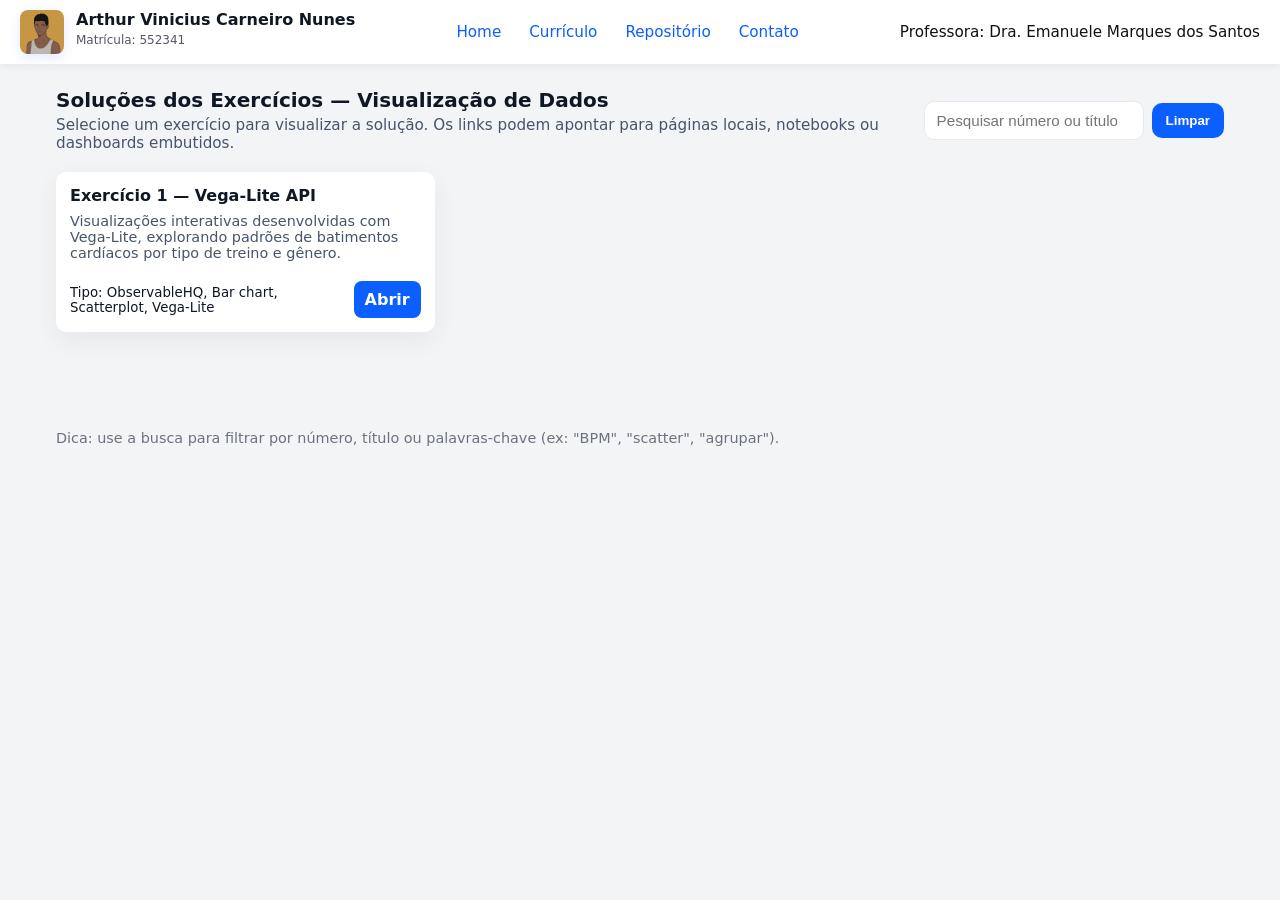
==== index.html @ 448f79f4 "Criação de Home" ====
<!doctype html>
<html lang="pt-BR">
<head>
    <meta charset="utf-8" />
    <meta name="viewport" content="width=device-width,initial-scale=1" />
    <title>Home — Visualização de Dados</title>
    <meta name="description" content="Página de seleção das soluções de exercícios da disciplina Visualização de Dados" />
    <link rel="stylesheet" href="general-style.css" />
    <link rel="stylesheet" href="style.css" />

</head>
<body>
    <header class="navbar" role="banner">
        <div class="brand" aria-hidden="false">
            <div class="logo" aria-hidden="true"></div>
            <div>
                <strong>Arthur Vinicius Carneiro Nunes</strong>
                <small class="matricula">Matrícula: 552341</small>
            </div>
        </div>

        <nav class="nav-center" aria-label="Navegação principal">
            <a href="index.html" class="nav-link">Home</a>
            <a href="https://docs.google.com/document/d/1iFbsFdSpxb3GoZ2gmL0Iv14Z0dz_1vMezDsFj870i80/edit?usp=sharing" target="_blank" class="nav-link">Currículo</a>
            <a href="https://github.com/ApenasUmSonhador/dataVis2025" target="_blank" class="nav-link">Repositório</a>
            <a href="mailto:arthurvininunes@gmail.com" class="nav-link">Contato</a>
        </nav>

        <div class="nav-right">
            <span class="professor">Professora: Dra. Emanuele Marques dos Santos</span>
        </div>
    </header>

    <main class="container" role="main">
        <div class="hero" aria-hidden="false">
            <div>
                <h1 class="title">Soluções dos Exercícios — Visualização de Dados</h1>
                <div class="subtitle">Selecione um exercício para visualizar a solução. Os links podem apontar para páginas locais, notebooks ou dashboards embutidos.</div>
            </div>

            <div class="search" role="search" aria-label="Pesquisar exercícios">
                <input id="filter" type="search" placeholder="Pesquisar número ou título" />
                <button id="clear" class="btn" type="button">Limpar</button>
            </div>
        </div>

        <section class="menu-grid" id="menu" aria-label="Menu de soluções">
            <article class="card" data-keywords="1 bpm medias treino barra">
                <h3>Exercício 1 — Vega-Lite API</h3>
                <p>Visualizações interativas desenvolvidas com Vega-Lite, explorando padrões de batimentos cardíacos por tipo de treino e gênero.</p>
                <div class="meta">
                    <small>Tipo: ObservableHQ, Bar chart, Scatterplot, Vega-Lite</small>
                    <a href="exercicios/01/index.html" class="primary" aria-label="Abrir solução do exercício 1">Abrir</a>
                </div>
            </article>
        </section>
    </main>

    <div class="hint">
        Dica: use a busca para filtrar por número, título ou palavras-chave (ex: "BPM", "scatter", "agrupar").
    </div>

    <script src="script.js"></script>
</body>
</html>
---- general-style.css ----
:root {
  --max-width: 1200px;
  --gap: 16px;
  --card-bg: #fff;
  --card-radius: 10px;
  --card-shadow: 0 8px 24px rgba(12, 18, 32, 0.06);

  --navbar-height: 64px;
  --navbar-bg: #ffffff;
  --navbar-shadow: 0 2px 8px rgba(0, 0, 0, 0.06);
  --accent: #0b5fff;
}

/* Reset & base */
* {
  box-sizing: border-box;
}
html,
body {
  height: 100%;
}
body {
  margin: 0;
  padding-top: var(--navbar-height);
  font-family: system-ui, -apple-system, "Segoe UI", Roboto, "Helvetica Neue",
    Arial;
  background: #f3f4f6;
  color: #0f1724;
}

/* Navbar fixa no topo */
.navbar {
  position: fixed;
  top: 0;
  left: 0;
  right: 0;
  height: var(--navbar-height);
  background: var(--navbar-bg);
  box-shadow: var(--navbar-shadow);
  display: flex;
  align-items: center;
  justify-content: space-between;
  gap: 12px;
  padding: 0 20px;
  z-index: 999;
}
.brand {
  display: flex;
  gap: 12px;
  align-items: flex-start;
}
.brand .logo {
  width: 44px;
  height: 44px;
  border-radius: 8px;
  background-image: url("img/avatar.jpeg");
  background-size: cover;
  background-position: center;
  background-repeat: no-repeat;
  box-shadow: 0 4px 12px rgba(11, 95, 255, 0.12);
}

.brand strong {
  display: block;
  font-size: 1rem;
}
.brand .matricula {
  font-size: 0.75rem;
  color: #556;
}

.nav-center {
  display: flex;
  gap: 12px;
  align-items: center;
}
.nav-link {
  color: var(--accent);
  text-decoration: none;
  font-size: 0.95rem;
  padding: 6px 8px;
  border-radius: 8px;
}
.nav-link:hover {
  background: rgba(11, 95, 255, 0.06);
}

.nav-right {
  font-size: 0.95rem;
  color: #111;
}
---- style.css ----
/* Conteúdo */
.container {
  max-width: var(--max-width);
  margin: 24px auto;
  padding: 0 16px 64px;
  box-sizing: border-box;
}

.hero {
  display: flex;
  align-items: center;
  justify-content: space-between;
  gap: 16px;
  margin-bottom: 20px;
}
.hero .title {
  margin: 0;
  font-size: 1.25rem;
  font-weight: 600;
}
.hero .subtitle {
  margin: 4px 0 0 0;
  color: #475569;
  font-size: 0.95rem;
}

/* barra de busca simples */
.search {
  display: flex;
  gap: 8px;
  align-items: center;
}
.search input {
  padding: 10px 12px;
  border-radius: 10px;
  border: 1px solid #e6e9ef;
  min-width: 220px;
  outline: none;
  font-size: 0.95rem;
}
.search .btn {
  background: var(--accent);
  color: #fff;
  border: none;
  padding: 10px 14px;
  border-radius: 10px;
  cursor: pointer;
  font-weight: 600;
}

/* Grid de cards */
.menu-grid {
  display: grid;
  grid-template-columns: repeat(3, 1fr);
  gap: var(--gap);
  align-items: start;
}

.card {
  background: var(--card-bg);
  border-radius: var(--card-radius);
  box-shadow: var(--card-shadow);
  padding: 14px;
  min-height: 160px;
  display: flex;
  flex-direction: column;
  gap: 8px;
  transition: transform 0.15s ease, box-shadow 0.15s ease;
}
.card:hover {
  transform: translateY(-6px);
  box-shadow: 0 18px 40px rgba(12, 18, 32, 0.08);
}
.card h3 {
  margin: 0;
  font-size: 1rem;
}
.card p {
  margin: 0;
  color: #475569;
  font-size: 0.9rem;
}
.card .meta {
  margin-top: auto;
  display: flex;
  gap: 8px;
  align-items: center;
}
.card a {
  margin-left: auto;
  text-decoration: none;
  background: transparent;
  border: 1px solid var(--accent);
  color: var(--accent);
  padding: 8px 10px;
  border-radius: 8px;
  font-weight: 600;
}
.card a.primary {
  background: var(--accent);
  color: #fff;
  border-color: transparent;
}

/* Footer pequeno */
.hint {
  max-width: var(--max-width);
  margin: 18px auto;
  padding: 10px 16px;
  color: #6b7280;
  font-size: 0.9rem;
}

/* Responsividade */
@media (max-width: 1000px) {
  .menu-grid {
    grid-template-columns: repeat(2, 1fr);
  }
}
@media (max-width: 700px) {
  .nav-center {
    display: none;
  }
  :root {
    --navbar-height: 56px;
  }
  .menu-grid {
    grid-template-columns: 1fr;
  }
  .hero {
    flex-direction: column;
    align-items: flex-start;
    gap: 8px;
  }
  .search input {
    min-width: 120px;
  }
}
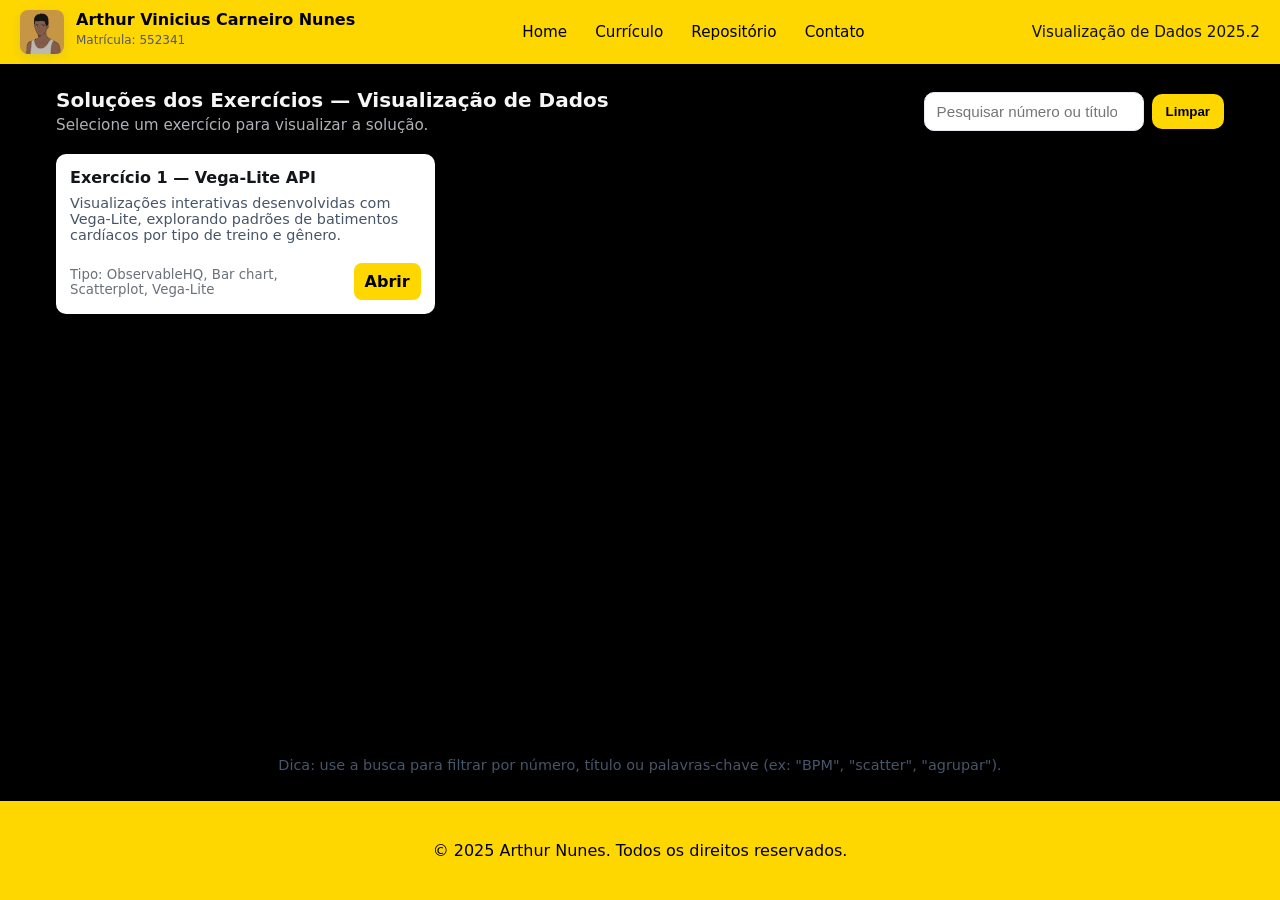
==== commit ee31cb59: "Divisão em pastas" ====
--- a/index.html
+++ b/index.html
@@ -5,8 +5,8 @@
     <meta name="viewport" content="width=device-width,initial-scale=1" />
     <title>Home — Visualização de Dados</title>
     <meta name="description" content="Página de seleção das soluções de exercícios da disciplina Visualização de Dados" />
-    <link rel="stylesheet" href="general-style.css" />
-    <link rel="stylesheet" href="style.css" />
+    <link rel="stylesheet" href="src/general-style.css" />
+    <link rel="stylesheet" href="src/style.css" />
 
 </head>
 <body>
@@ -27,7 +27,7 @@
         </nav>
 
         <div class="nav-right">
-            <span class="professor">Professora: Dra. Emanuele Marques dos Santos</span>
+            <span>Visualização de Dados 2025.2</span>
         </div>
     </header>
 
@@ -35,7 +35,7 @@
         <div class="hero" aria-hidden="false">
             <div>
                 <h1 class="title">Soluções dos Exercícios — Visualização de Dados</h1>
-                <div class="subtitle">Selecione um exercício para visualizar a solução. Os links podem apontar para páginas locais, notebooks ou dashboards embutidos.</div>
+                <div class="subtitle">Selecione um exercício para visualizar a solução.</div>
             </div>
 
             <div class="search" role="search" aria-label="Pesquisar exercícios">
@@ -50,7 +50,7 @@
                 <p>Visualizações interativas desenvolvidas com Vega-Lite, explorando padrões de batimentos cardíacos por tipo de treino e gênero.</p>
                 <div class="meta">
                     <small>Tipo: ObservableHQ, Bar chart, Scatterplot, Vega-Lite</small>
-                    <a href="exercicios/01/index.html" class="primary" aria-label="Abrir solução do exercício 1">Abrir</a>
+                    <a href="src/exercicios/01/index.html" class="primary" aria-label="Abrir solução do exercício 1">Abrir</a>
                 </div>
             </article>
         </section>
@@ -59,7 +59,9 @@
     <div class="hint">
         Dica: use a busca para filtrar por número, título ou palavras-chave (ex: "BPM", "scatter", "agrupar").
     </div>
-
-    <script src="script.js"></script>
+    <footer>
+      <p>&copy; 2025 Arthur Nunes. Todos os direitos reservados.</p>
+    </footer>
+    <script src="src/script.js"></script>
 </body>
 </html>
--- a/src/general-style.css
+++ b/src/general-style.css
@@ -0,0 +1,113 @@
+:root {
+  --max-width: 1200px;
+  --gap: 16px;
+  --card-bg: #ffffff;
+  --card-radius: 10px;
+  --card-shadow: 0 8px 24px rgba(12, 18, 32, 0.06);
+  --cor-texto: #f6f6f6;
+  --cor-texto-card: #475569;
+  --cor-primaria: #ffd700;
+  --cor-fundo: #000000;
+  --navbar-height: 64px;
+  --navbar-shadow: 0 2px 8px rgba(0, 0, 0, 0.06);
+  --accent: #0b5fff;
+}
+
+/* Reset & base */
+* {
+  box-sizing: border-box;
+}
+html,
+body {
+  height: 100%;
+}
+body {
+  display: flex;
+  flex-direction: column;
+  min-height: 100vh;         /* garante preencher a viewport */
+  margin: 0;
+  padding-top: var(--navbar-height);
+  font-family: system-ui, -apple-system, "Segoe UI", Roboto, "Helvetica Neue",
+    Arial;
+  background: var(--cor-fundo);
+  color: var(--cor-texto);
+}
+
+/* main ocupa o espaço restante e cresce naturalmente com conteúdo */
+main {
+  flex: 1 0 auto; /* permite crescer e encolher sem forçar overflow */
+  width: 100%;
+  /* NÃO definir altura fixa nem overflow:hidden aqui */
+}
+
+/* Navbar fixa no topo */
+.navbar {
+  position: fixed;
+  top: 0;
+  left: 0;
+  right: 0;
+  color: #000000;
+  height: var(--navbar-height);
+  background: var(--cor-primaria);
+  box-shadow: var(--navbar-shadow);
+  display: flex;
+  align-items: center;
+  justify-content: space-between;
+  gap: 12px;
+  padding: 0 20px;
+  z-index: 999;
+}
+.brand {
+  display: flex;
+  gap: 12px;
+  align-items: flex-start;
+}
+.brand .logo {
+  width: 44px;
+  height: 44px;
+  border-radius: 8px;
+  background-image: url("/img/avatar.jpeg");
+  background-size: cover;
+  background-position: center;
+  background-repeat: no-repeat;
+  box-shadow: 0 4px 12px rgba(11, 95, 255, 0.12);
+}
+
+.brand strong {
+  display: block;
+  font-size: 1rem;
+}
+.brand .matricula {
+  font-size: 0.75rem;
+  color: #556;
+}
+
+.nav-center {
+  display: flex;
+  gap: 12px;
+  align-items: center;
+}
+.nav-link {
+  color: var(--cor-fundo);
+  text-decoration: none;
+  font-size: 0.95rem;
+  padding: 6px 8px;
+  border-radius: 8px;
+}
+.nav-link:hover {
+  background: rgba(11, 95, 255, 0.06);
+}
+
+.nav-right {
+  font-size: 0.95rem;
+  color: #111;
+}
+
+/* footer está no fluxo natural (não fixo) */
+footer {
+  padding: 24px;
+  text-align: center;
+  color: var(--cor-fundo);
+  background-color: var(--cor-primaria);
+  flex-shrink: 0; /* evita que encolha se houver pouco espaço */
+}
--- a/src/style.css
+++ b/src/style.css
@@ -0,0 +1,142 @@
+/* Conteúdo */
+.container {
+  max-width: var(--max-width);
+  margin: 24px auto;
+  padding: 0 16px 64px;
+  box-sizing: border-box;
+}
+
+.hero {
+  display: flex;
+  align-items: center;
+  justify-content: space-between;
+  gap: 16px;
+  margin-bottom: 20px;
+}
+.hero .title {
+  margin: 0;
+  font-size: 1.25rem;
+  font-weight: 600;
+}
+.hero .subtitle {
+  margin: 4px 0 0 0;
+  color: #aeb1b5;
+  font-size: 0.95rem;
+}
+
+/* barra de busca simples */
+.search {
+  display: flex;
+  gap: 8px;
+  align-items: center;
+}
+.search input {
+  padding: 10px 12px;
+  border-radius: 10px;
+  border: 1px solid #e6e9ef;
+  min-width: 220px;
+  outline: none;
+  font-size: 0.95rem;
+}
+.search .btn {
+  background: var(--cor-primaria);
+  color: var(--cor-fundo);
+  border: none;
+  padding: 10px 14px;
+  border-radius: 10px;
+  cursor: pointer;
+  font-weight: 600;
+}
+
+/* Grid de cards */
+.menu-grid {
+  display: grid;
+  grid-template-columns: repeat(3, 1fr);
+  gap: var(--gap);
+  align-items: start;
+}
+
+.card {
+  background: var(--card-bg);
+  border-radius: var(--card-radius);
+  box-shadow: var(--card-shadow);
+  padding: 14px;
+  min-height: 160px;
+  display: flex;
+  flex-direction: column;
+  gap: 8px;
+  transition: transform 0.15s ease, box-shadow 0.15s ease;
+}
+.card:hover {
+  transform: translateY(-6px);
+  box-shadow: 0 18px 40px rgba(12, 18, 32, 0.08);
+}
+.card h3 {
+  margin: 0;
+  font-size: 1rem;
+  color: #12151a;
+}
+.card p {
+  margin: 0;
+  color: #475569;
+  font-size: 0.9rem;
+}
+.card .meta {
+  margin-top: auto;
+  display: flex;
+  gap: 8px;
+  align-items: center;
+}
+.card a {
+  margin-left: auto;
+  text-decoration: none;
+  background: transparent;
+  border: 1px solid var(--cor-primaria);
+  padding: 8px 10px;
+  border-radius: 8px;
+  font-weight: 600;
+}
+.card a.primary {
+  background: var(--cor-primaria);
+  color: var(--cor-fundo);
+  border-color: transparent;
+}
+
+.card small {
+  color: #6a717a;
+}
+
+/* Footer pequeno */
+.hint {
+  max-width: var(--max-width);
+  color: #475569;
+  margin: 18px auto;
+  padding: 10px 16px;
+  font-size: 0.9rem;
+}
+
+/* Responsividade */
+@media (max-width: 1000px) {
+  .menu-grid {
+    grid-template-columns: repeat(2, 1fr);
+  }
+}
+@media (max-width: 700px) {
+  .nav-center {
+    display: none;
+  }
+  :root {
+    --navbar-height: 56px;
+  }
+  .menu-grid {
+    grid-template-columns: 1fr;
+  }
+  .hero {
+    flex-direction: column;
+    align-items: flex-start;
+    gap: 8px;
+  }
+  .search input {
+    min-width: 120px;
+  }
+}
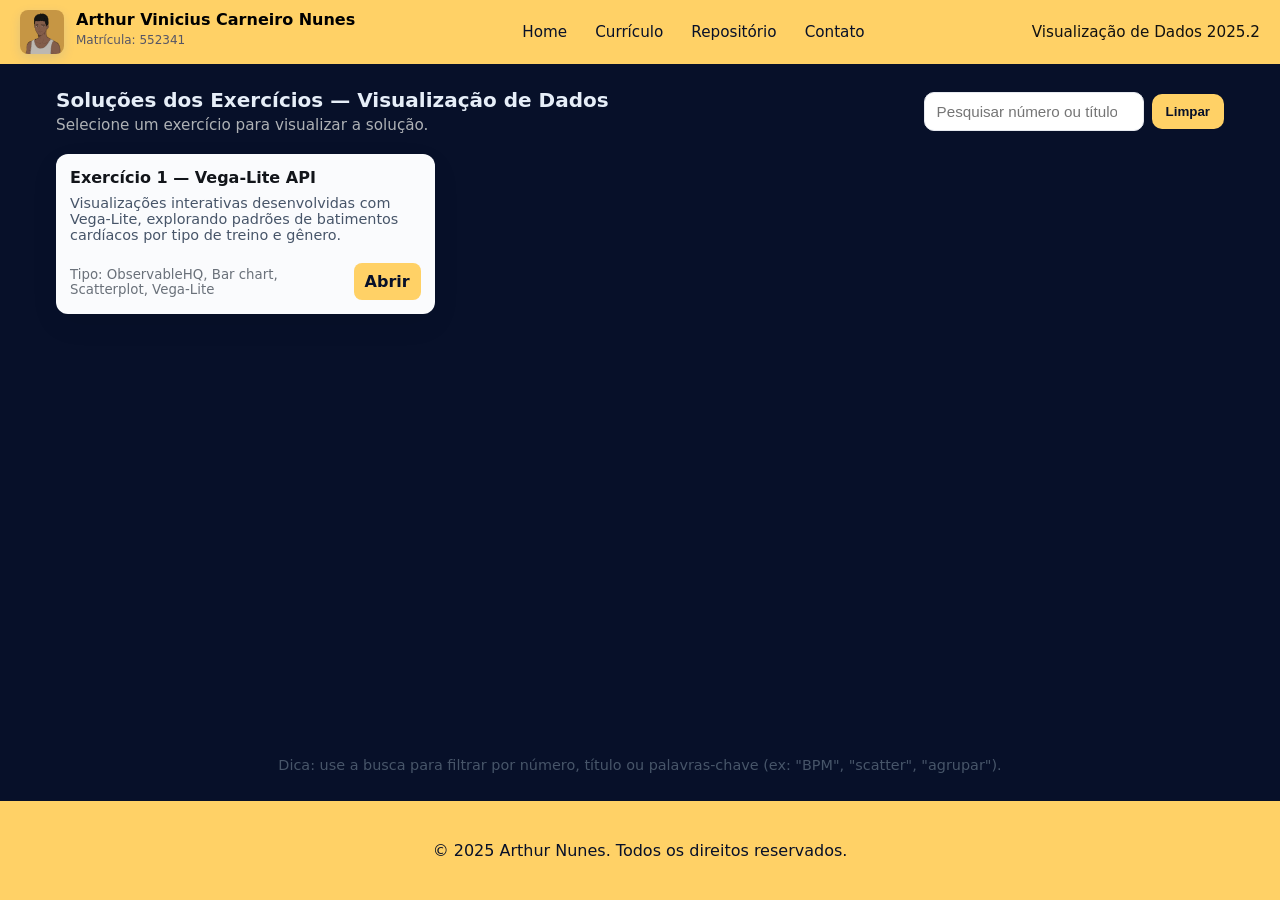
==== commit 6bbe6e2a: "adicao de favicon" ====
--- a/index.html
+++ b/index.html
@@ -7,7 +7,7 @@
     <meta name="description" content="Página de seleção das soluções de exercícios da disciplina Visualização de Dados" />
     <link rel="stylesheet" href="src/general-style.css" />
     <link rel="stylesheet" href="src/style.css" />
-
+    <link rel="shortcut icon" href="/img/brasao.ico" type="image/x-icon">
 </head>
 <body>
     <header class="navbar" role="banner">
--- a/src/general-style.css
+++ b/src/general-style.css
@@ -1,16 +1,26 @@
 :root {
   --max-width: 1200px;
   --gap: 16px;
-  --card-bg: #ffffff;
-  --card-radius: 10px;
-  --card-shadow: 0 8px 24px rgba(12, 18, 32, 0.06);
-  --cor-texto: #f6f6f6;
-  --cor-texto-card: #475569;
-  --cor-primaria: #ffd700;
-  --cor-fundo: #000000;
+
+  /* superfícies */
+  --card-bg: #fafbfd; /* cartão levemente frio e suave */
+  --card-radius: 12px;
+  --card-shadow: 0 10px 30px rgba(2, 6, 23, 0.06);
+
+  /* tipografia */
+  --cor-texto: #e6eef8; /* texto principal claro sobre fundo escuro */
+  --cor-texto-card: #0f1724; /* texto escuro para cards claros */
+
+  /* cores principais e de fundo */
+  --cor-primaria: #ffd166; /* tom quente e sofisticado para navbar/footer */
+  --cor-fundo: #071029; /* fundo muito escuro com subtom azulado */
+
+  /* navbar */
   --navbar-height: 64px;
-  --navbar-shadow: 0 2px 8px rgba(0, 0, 0, 0.06);
-  --accent: #0b5fff;
+  --navbar-shadow: 0 6px 24px rdgba(2, 6, 23, 0.36);
+
+  /* accent */
+  --accent: #6c63ff; /* acento violeta para highlights e controles */
 }
 
 /* Reset & base */
@@ -24,7 +34,7 @@
 body {
   display: flex;
   flex-direction: column;
-  min-height: 100vh;         /* garante preencher a viewport */
+  min-height: 100vh; /* garante preencher a viewport */
   margin: 0;
   padding-top: var(--navbar-height);
   font-family: system-ui, -apple-system, "Segoe UI", Roboto, "Helvetica Neue",
@@ -66,7 +76,7 @@
   width: 44px;
   height: 44px;
   border-radius: 8px;
-  background-image: url("/img/avatar.jpeg");
+  background-image: url("../img/avatar.jpeg");
   background-size: cover;
   background-position: center;
   background-repeat: no-repeat;
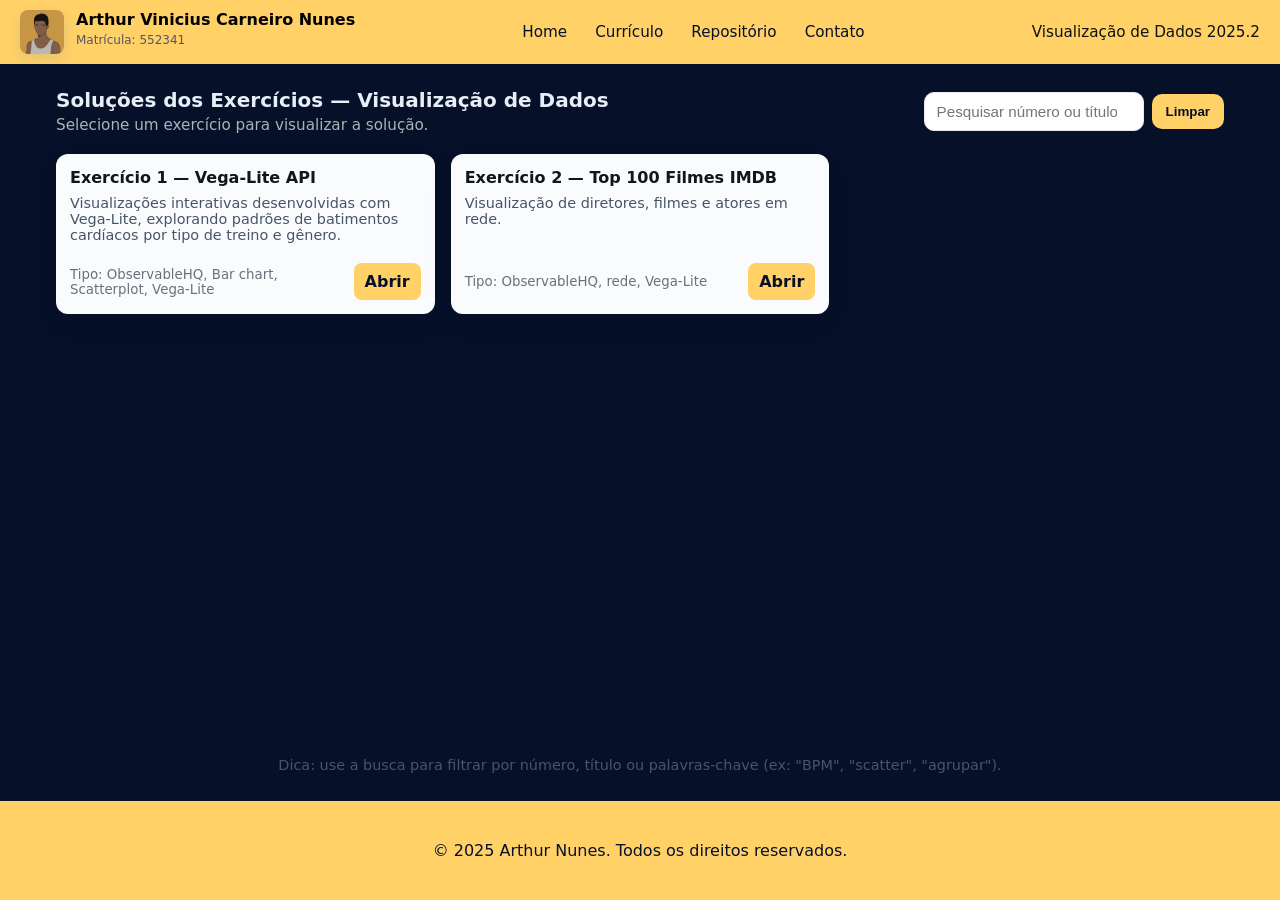
==== commit d9f8190c: "Exercicio 2" ====
--- a/index.html
+++ b/index.html
@@ -7,7 +7,7 @@
     <meta name="description" content="Página de seleção das soluções de exercícios da disciplina Visualização de Dados" />
     <link rel="stylesheet" href="src/general-style.css" />
     <link rel="stylesheet" href="src/style.css" />
-    <link rel="shortcut icon" href="/img/brasao.ico" type="image/x-icon">
+    <link rel="shortcut icon" href="./img/brasao.ico" type="image/x-icon">
 </head>
 <body>
     <header class="navbar" role="banner">
@@ -53,6 +53,14 @@
                     <a href="src/exercicios/01/index.html" class="primary" aria-label="Abrir solução do exercício 1">Abrir</a>
                 </div>
             </article>
+            <article class="card" data-keywords="2 top filmes imbd">
+                <h3>Exercício 2 — Top 100 Filmes IMDB</h3>
+                <p>Visualização de diretores, filmes e atores em rede.</p>
+                <div class="meta">
+                    <small>Tipo: ObservableHQ, rede,  Vega-Lite</small>
+                    <a href="src/exercicios/02/index.html" class="primary" aria-label="Abrir solução do exercício 2">Abrir</a>
+                </div>
+            </article>
         </section>
     </main>
 
